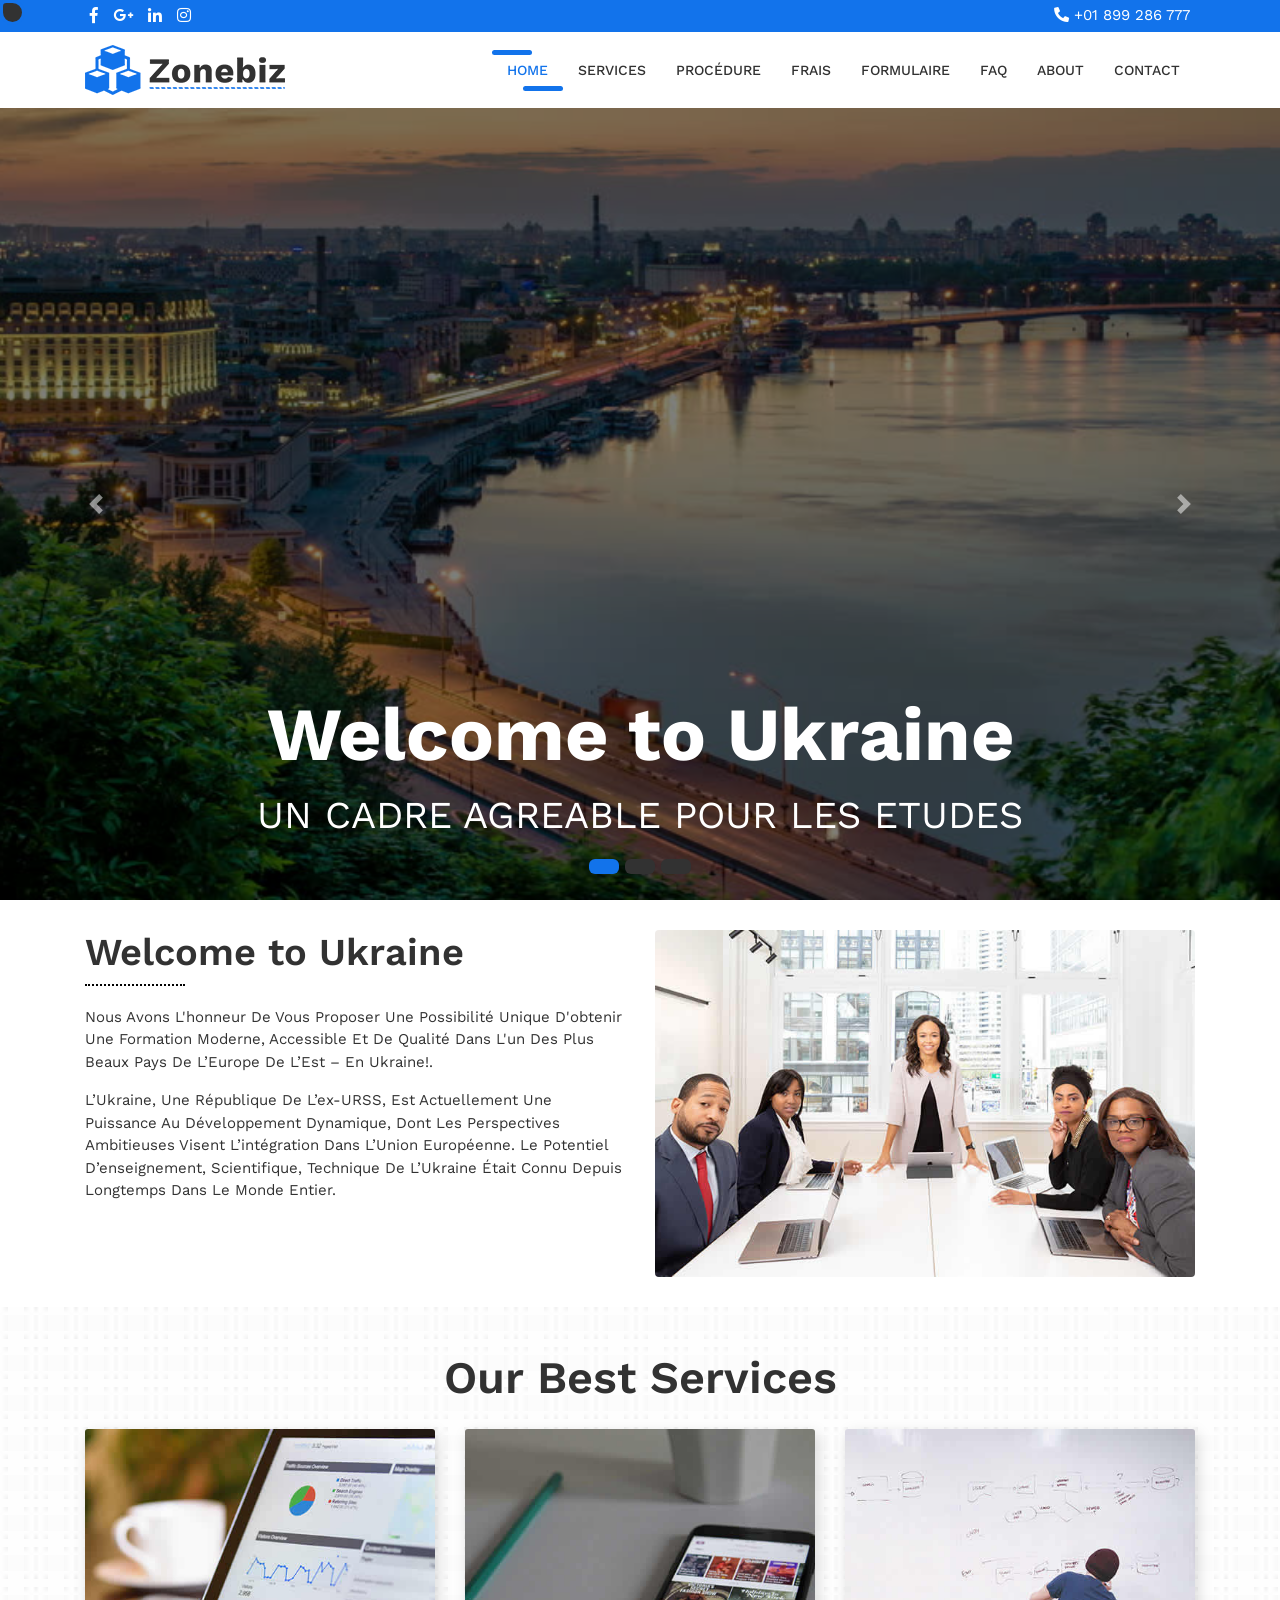
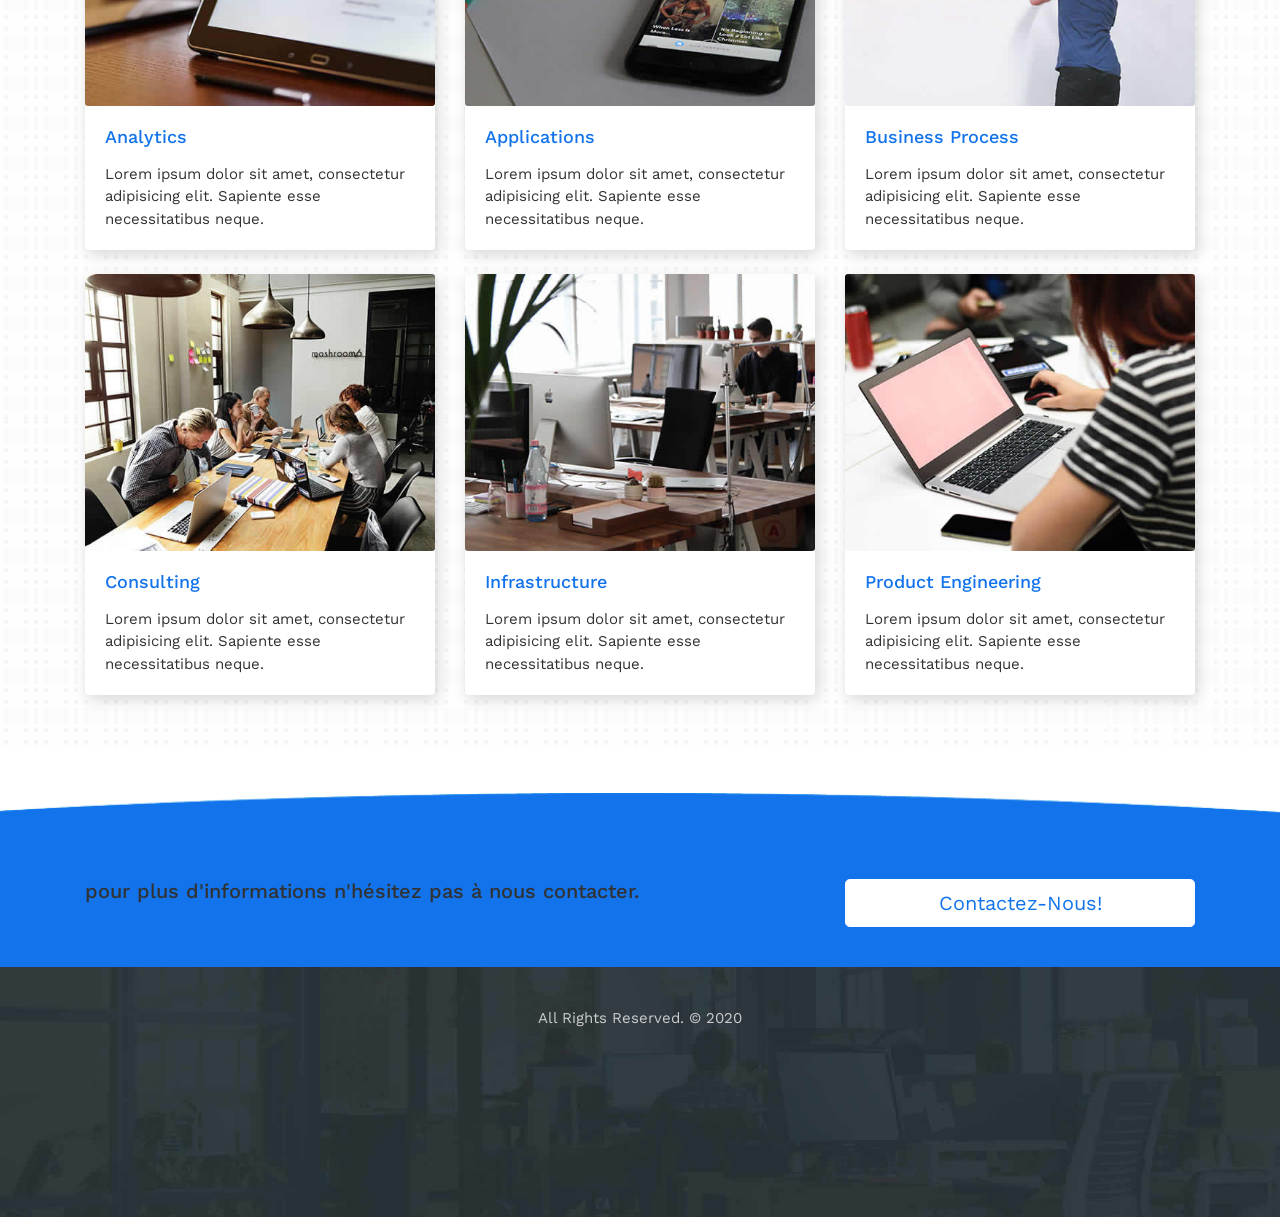
==== index.html @ cff64d3b "first commit" ====
<!DOCTYPE html>
<html lang="en">
<head>
	<meta charset="utf-8">
	<meta name="viewport" content="width=device-width, initial-scale=1, shrink-to-fit=no">
	<meta name="description" content="">
	<meta name="author" content="">
	<title>études en Ukraine</title>
	<!-- Bootstrap core CSS -->
	<link href="vendor/bootstrap/css/bootstrap.min.css" rel="stylesheet">
	<!-- Fontawesome CSS -->
	<link href="css/all.css" rel="stylesheet">
	<!-- Owl Carousel CSS -->
	<link href="css/owl.carousel.min.css" rel="stylesheet">
	<!-- Owl Carousel CSS -->
	<link href="css/jquery.fancybox.min.css" rel="stylesheet">
	<!-- Custom styles for this template -->
	<link href="css/style.css" rel="stylesheet">
</head>
<body>
<div class="wrapper-main">
	<!-- Top Bar -->
	<div class="top-bar">
		<div class="container">
			<div class="row">
				<div class="col-lg-6">
					<div class="social-media">
						<ul>
							<li><a href="#"><i class="fab fa-facebook-f"></i></a></li>
							<li><a href="#"><i class="fab fa-google-plus-g"></i></a></li>
							<li><a href="#"><i class="fab fa-linkedin-in"></i></a></li>
							<li><a href="#"><i class="fab fa-instagram"></i></a></li>
						</ul>
					</div>
				</div>
				<div class="col-lg-6">
					<div class="contact-details">
						<ul>
							<li><i class="fas fa-phone fa-rotate-90"></i> +01 899 286 777</li>
						</ul>
					</div>
				</div>
			</div>
		</div>
	</div>
    <!-- Navigation -->
    <nav class="navbar navbar-expand-lg navbar-dark bg-light top-nav">
        <div class="container">
            <a class="navbar-brand" href="index.html">
				<img src="images/logo.png" alt="logo" />
            </a>
            <button class="navbar-toggler navbar-toggler-right" type="button" data-toggle="collapse" data-target="#navbarResponsive" aria-controls="navbarResponsive" aria-expanded="false" aria-label="Toggle navigation">
				<span class="fas fa-bars"></span>
            </button>
            <div class="collapse navbar-collapse" id="navbarResponsive">
				<ul class="navbar-nav ml-auto">
					<li class="nav-item">
						<a class="nav-link active" href="index.html">Home</a>
					</li>
					
					<li class="nav-item">
						<a class="nav-link" href="services.html">Services</a>
					</li>

					     <li class="nav-item">
						<a class="nav-link" href="procedure.html">procédure</a>
					</li>
                      <li class="nav-item">
						<a class="nav-link" href="frais.html">frais</a>
					</li>
 


                    <li class="nav-item">
						<a class="nav-link" href="formulaire.html">formulaire</a>
					</li>
                    
					 <li class="nav-item">
						<a class="nav-link" href="faq.html">FAQ</a>
					</li>

					 <li class="nav-item">
						<a class="nav-link" href="about.html">About</a>
					</li>

					<li class="nav-item">
						<a class="nav-link" href="contact.php">Contact</a>
					</li>
				</ul>
            </div>
        </div>
    </nav>
	
    <header class="slider-main">
        <div id="carouselExampleIndicators" class="carousel slide carousel-fade" data-ride="carousel">
            <ol class="carousel-indicators">
               <li data-target="#carouselExampleIndicators" data-slide-to="0" class="active"></li>
               <li data-target="#carouselExampleIndicators" data-slide-to="1"></li>
               <li data-target="#carouselExampleIndicators" data-slide-to="2"></li>
            </ol>
            <div class="carousel-inner" role="listbox">
               <!-- Slide One - Set the background image for this slide in the line below -->
               <div class="carousel-item active" style="background-image: url('images/9.jpg')">
                  <div class="carousel-caption d-none d-md-block">
                     <h3>Welcome to Ukraine</h3>
                     <p>UN CADRE AGREABLE POUR LES ETUDES</p>
                  </div>
               </div>
               <!-- Slide Two - Set the background image for this slide in the line below -->
               <div class="carousel-item" style="background-image: url('images/10.png')">
                  <div class="carousel-caption d-none d-md-block">
                     <h3>Welcome to Ukraine</h3>
                     <p>UNE FORMATION DE QUALITE</p>
                  </div>
               </div>
               <!-- Slide Three - Set the background image for this slide in the line below -->
               <div class="carousel-item" style="background-image: url('images/11.jpg')">
                  <div class="carousel-caption d-none d-md-block">
                     <h3>Welcome to Ukraine</h3>
                     <p>REALISE TOU REVE!</p>
                  </div>
               </div>
            </div>
            <a class="carousel-control-prev" href="#carouselExampleIndicators" role="button" data-slide="prev">
				<span class="carousel-control-prev-icon" aria-hidden="true"></span>
				<span class="sr-only">Previous</span>
            </a>
            <a class="carousel-control-next" href="#carouselExampleIndicators" role="button" data-slide="next">
				<span class="carousel-control-next-icon" aria-hidden="true"></span>
				<span class="sr-only">Next</span>
            </a>
        </div>
    </header>
	
    <!-- Page Content -->
    <div class="container">        
        <!-- About Section -->
        <div class="about-main">
            <div class="row">
               <div class="col-lg-6">
                  <h2>Welcome to Ukraine</h2>
                  <p>Nous avons l'honneur de vous proposer une possibilité unique d'obtenir une formation moderne, accessible et de qualité dans l'un des plus beaux pays de l’Europe de l’Est – en Ukraine!.</p>
                  <p>L’Ukraine, une république de l’ex-URSS, est actuellement une puissance au développement dynamique, dont les perspectives ambitieuses visent l’intégration dans l’Union européenne. Le potentiel d’enseignement, scientifique, technique de l’Ukraine était connu depuis longtemps dans le monde entier.</p>
				  
               </div>
               <div class="col-lg-6">
                  <img class="img-fluid rounded" src="images/about-img.jpg" alt="" />
               </div>
            </div>
            <!-- /.row -->
        </div>
	</div>	
	
	<div class="services-bar">
		<div class="container">
			<h1 class="py-4">Our Best Services </h1>
			<!-- Services Section -->
			<div class="row">
			   <div class="col-lg-4 mb-4">
					<div class="card h-100">
						<div class="card-img">
							<img class="img-fluid" src="images/services-img-01.jpg" alt="" />
						</div>
						<div class="card-body">
							<h4 class="card-header"> Analytics </h4>
							<p class="card-text">Lorem ipsum dolor sit amet, consectetur adipisicing elit. Sapiente esse necessitatibus neque.</p>
						</div>
					</div>
			   </div>
			   <div class="col-lg-4 mb-4">
					<div class="card h-100">
						<div class="card-img">
							<img class="img-fluid" src="images/services-img-02.jpg" alt="" />
						</div>
						<div class="card-body">
							<h4 class="card-header"> Applications </h4>
							<p class="card-text">Lorem ipsum dolor sit amet, consectetur adipisicing elit. Sapiente esse necessitatibus neque.</p>
						</div>
					</div>
			   </div>
			   <div class="col-lg-4 mb-4">
					<div class="card h-100">
						<div class="card-img">
							<img class="img-fluid" src="images/services-img-03.jpg" alt="" />
						</div>
						<div class="card-body">
							<h4 class="card-header"> Business Process </h4>
							<p class="card-text">Lorem ipsum dolor sit amet, consectetur adipisicing elit. Sapiente esse necessitatibus neque.</p>
						</div>
					</div>
			   </div>
			   <div class="col-lg-4 mb-4">
					<div class="card h-100">
						<div class="card-img">
							<img class="img-fluid" src="images/services-img-04.jpg" alt="" />
						</div>
						<div class="card-body">
							<h4 class="card-header"> Consulting </h4>
							<p class="card-text">Lorem ipsum dolor sit amet, consectetur adipisicing elit. Sapiente esse necessitatibus neque.</p>
						</div>						
					</div>
			   </div>
			   <div class="col-lg-4 mb-4">
					<div class="card h-100">
						<div class="card-img">
							<img class="img-fluid" src="images/services-img-05.jpg" alt="" />
						</div>
						<div class="card-body">
							<h4 class="card-header"> Infrastructure </h4>
							<p class="card-text">Lorem ipsum dolor sit amet, consectetur adipisicing elit. Sapiente esse necessitatibus neque.</p>
						</div>						
					</div>
			   </div>
			   <div class="col-lg-4 mb-4">
					<div class="card h-100">
						<div class="card-img">
							<img class="img-fluid" src="images/services-img-06.jpg" alt="" />
						</div>
						<div class="card-body">
							<h4 class="card-header"> Product Engineering </h4>
							<p class="card-text">Lorem ipsum dolor sit amet, consectetur adipisicing elit. Sapiente esse necessitatibus neque.</p>
						</div>
					</div>
			   </div>
			</div>
			<!-- /.row -->
		</div>
	</div>
		
	
	
	<!-- Contact Us -->
	<div class="touch-line">
		<div class="container">
			<div class="row">
				<div class="col-md-8">
				   <h5>pour plus d'informations n'hésitez pas à nous contacter.</h5>
				</div>
				<div class="col-md-4">
				   <a class="btn btn-lg btn-secondary btn-block" href="contact.php"> Contactez-Nous! </a>
				</div>
			</div>
		</div>
	</div>
	
    <!-- /.container -->
    <!--footer starts from here-->
    <footer class="footer">
        <!--<div class="container bottom_border">
            <div class="row">
				<div class="col-lg-3 col-md-6 col-sm-6 col">
					<h5 class="headin5_amrc col_white_amrc pt2">About Us</h5>
					<p class="mb10">Lorem Ipsum is simply dummy text of the printing and typesetting industry. Lorem Ipsum has been the industry's standard dummy text ever since the 1500s</p>
					<ul class="footer-social">
						<li><a class="facebook hb-xs-margin" href="#"><span class="hb hb-xs spin hb-facebook"><i class="fab fa-facebook-f"></i></span></a></li>
						<li><a class="twitter hb-xs-margin" href="#"><span class="hb hb-xs spin hb-twitter"><i class="fab fa-twitter"></i></span></a></li>
						<li><a class="instagram hb-xs-margin" href="#"><span class="hb hb-xs spin hb-instagram"><i class="fab fa-instagram"></i></span></a></li>
						<li><a class="googleplus hb-xs-margin" href="#"><span class="hb hb-xs spin hb-google-plus"><i class="fab fa-google-plus-g"></i></span></a></li>
						<li><a class="dribbble hb-xs-margin" href="#"><span class="hb hb-xs spin hb-dribbble"><i class="fab fa-dribbble"></i></span></a></li>
					</ul>
				</div>	
				<div class="col-lg-3 col-md-6 col-sm-6">
					<h5 class="headin5_amrc col_white_amrc pt2">Quick links</h5>
					<ul class="footer_ul_amrc">
						<li><a href="#"><i class="fas fa-long-arrow-alt-right"></i>Default Version</a></li>
						<li><a href="#"><i class="fas fa-long-arrow-alt-right"></i>Boxed Version</a></li>
						<li><a href="#"><i class="fas fa-long-arrow-alt-right"></i>Our Team </a></li>
						<li><a href="#"><i class="fas fa-long-arrow-alt-right"></i>About Us</a></li>
						<li><a href="#"><i class="fas fa-long-arrow-alt-right"></i>Our Services</a></li>
						<li><a href="#"><i class="fas fa-long-arrow-alt-right"></i>Get In Touch</a></li>
					</ul>
				</div>
				<div class="col-lg-3 col-md-6 col-sm-6 col">
					<h5 class="headin5_amrc col_white_amrc pt2">Follow us</h5>
					<ul class="footer_ul2_amrc">
						<li>
							<a href="#"><i class="fab fa-twitter fleft padding-right"></i> </a>
							<p>Lorem Ipsum is simply dummy...<a href="#">https://www.lipsum.com/</a></p>
						</li>
						<li>
							<a href="#"><i class="fab fa-twitter fleft padding-right"></i> </a>
							<p>Lorem Ipsum is simply dummy...<a href="#">https://www.lipsum.com/</a></p>
						</li>
						<li>
							<a href="#"><i class="fab fa-twitter fleft padding-right"></i> </a>
							<p>Lorem Ipsum is simply dummy...<a href="#">https://www.lipsum.com/</a></p>
						</li>
					</ul>
				</div>
				<div class="col-lg-3 col-md-6 col-sm-6 ">
					<div class="news-box">
						<h5 class="headin5_amrc col_white_amrc pt2">Newsletter</h5>
						<p>Neque porro quisquam est qui dolorem ipsum quia dolor sit amet, consectetur, adipisci velit...</p>
						<form action="#">
							<div class="input-group">
								<input class="form-control" placeholder="Search for..." type="text">
								<span class="input-group-btn">
								  <button class="btn btn-secondary" type="button">Go!</button>
								</span>
							</div>
						</form>
					</div>
				</div>
			</div>
		</div>-->
        <div class="container">
            <p class="copyright text-center">All Rights Reserved. &copy; 2020 
			
            </p>
        </div>
    </footer>
</div>
	  
<!-- Bootstrap core JavaScript -->
<script src="vendor/jquery/jquery.min.js"></script>
<script src="vendor/bootstrap/js/bootstrap.bundle.min.js"></script>
<script src="js/imagesloaded.pkgd.min.js"></script>
<script src="js/isotope.pkgd.min.js"></script>
<script src="js/filter.js"></script>
<script src="js/jquery.appear.js"></script>
<script src="js/owl.carousel.min.js"></script>
<script src="js/jquery.fancybox.min.js"></script>
<script src="js/script.js"></script>
</body>
</html>
---- css/style.css ----
/*!
 *  Zonebiz - Business Consulting Bootstrap4 Responsive Template
 */

 
@import url('https://fonts.googleapis.com/css?family=Work+Sans:100,200,300,400,500,600,700,800,900');
 
body {
  padding: 0px;
  font-family: 'Work Sans', sans-serif;
  font-size: 15px;
  color: #323232;
}

@media (min-width: 992px) {
  body {
    padding-top: 0px;
  }
}

a.btn-primary{
	background-color: #1273eb;
	border-color: #1273eb;
}
a.btn-primary:hover{
	background-color: #323232;
	border-color: #323232;
}
button.btn-primary{
	background-color: #1273eb;
	border-color: #1273eb;
}
button.btn-primary:hover{
	background-color: #323232;
	border-color: #323232;
}

a.btn-secondary{
	background-color: #1273eb;
	border-color: #1273eb;
}
a.btn-secondary:hover{
	background-color: #323232;
	border-color: #323232;
}
button.btn-secondary{
	background-color: #1273eb;
	border-color: #1273eb;
}
button.btn-secondary:hover{
	background-color: #323232;
	border-color: #323232;
}
.mouse-pointer{
	background-color: #323232;
	position: absolute;
	color: white;
	width: 25px;
	height: 25px;
	border: 3px solid #1273eb;
	border-radius: 25px 50px 50px 50px/25px 50px 50px 50px;
	z-index: 999999;
	pointer-events: none;
	-webkit-transition: all 0.1s;
	-moz-transition: all 0.1s;
	-o-transition: all 0.1s;
	-ms-transition: all 0.1s;
	transition: all 0.1s;
}

.top-bar{
	background: #1273eb;
	padding: 4px 0px;
}
.social-media ul{
	list-style: none;
	margin: 0px;
	padding: 0px;
}
.social-media ul li{
	display: inline-block;
	padding: 0px 5px;
}
.social-media ul li a{
	font-size: 16px;
	color: #ffffff;
}
.social-media ul li a:hover{
	color: #323232;
}

.contact-details ul{
	list-style: none;
	margin: 0px;
	padding: 0px;
	float: right;
}
.contact-details ul li{
	display: inline-block;
	padding: 0px 5px;
	color: #ffffff;
}
.wrapper-main{
	position: relative;
	overflow: hidden;
}

.top-nav{
	background-color: #ffffff !important;
}
.navbar-expand-lg.top-nav .navbar-nav .nav-link{
	padding: 10px 15px;
	color: #323232;
	font-size: 14px;
	font-weight: 500;
	text-transform: uppercase;
	position: relative;
}
.navbar-expand-lg.top-nav .navbar-nav .nav-link i{
	font-size: 14px;
	float: right;
	margin-left: 5px;
}
.navbar-expand-lg.top-nav .navbar-nav .nav-link:hover{
	color: #1273eb;
	border-radius: 4.8px;
}
.navbar-expand-lg.top-nav .navbar-nav .nav-link.active{
	color: #1273eb;
}
.navbar-expand-lg.top-nav .navbar-nav .nav-link.active:before{
	content: "";
	position: absolute;
	width: 40px;
	background: #1273eb;
	height: 5px;
	top: 0px;
	left: 0px;
	border-radius: 6px;
}
.navbar-expand-lg.top-nav .navbar-nav .nav-link.active:after{
	content: "";
	position: absolute;
	width: 40px;
	background: #1273eb;
	height: 5px;
	bottom: 0px;
	right: 0px;
	border-radius: 6px;
}
.navbar-expand-lg.top-nav .navbar-nav .nav-link:before{
	content: "";
	position: absolute;
	width: 0px;
	background: #1273eb;
	height: 5px;
	top: 0px;
	left: 0px;
	border-radius: 6px;
	-webkit-transition: all 500ms ease;
	-ms-transition: all 500ms ease;
	-o-transition: all 500ms ease;
	-moz-transition: all 500ms ease;
	transition: all 500ms ease;
}
.navbar-expand-lg.top-nav .navbar-nav .nav-link:after{
	content: "";
	position: absolute;
	width: 0px;
	background: #1273eb;
	height: 5px;
	bottom: 0px;
	right: 0px;
	border-radius: 6px;
	-webkit-transition: all 500ms ease;
	-ms-transition: all 500ms ease;
	-o-transition: all 500ms ease;
	-moz-transition: all 500ms ease;
	transition: all 500ms ease;
}
.navbar-expand-lg.top-nav .navbar-nav .nav-link:hover:before{
	width: 40px;
	-webkit-transition: all 500ms ease;
	-ms-transition: all 500ms ease;
	-o-transition: all 500ms ease;
	-moz-transition: all 500ms ease;
	transition: all 500ms ease;
}
.navbar-expand-lg.top-nav .navbar-nav .nav-link:hover:after{
	width: 40px;
	-webkit-transition: all 500ms ease;
	-ms-transition: all 500ms ease;
	-o-transition: all 500ms ease;
	-moz-transition: all 500ms ease;
	transition: all 500ms ease;
}
.fixed-menu {
  position: fixed;
  opacity: 0;
  visibility: hidden;
  left: 0px;
  top: 0px;
  min-height: auto;
  width: 100%;
  padding: 0px 0px;
  background: #ffffff;
  z-index: 0;
  -webkit-box-shadow: 0px 13px 15px -12px rgba(35,35,35,0.15);
  box-shadow: 0px 13px 15px -12px rgba(35,35,35,0.15);
  transition: all 500ms ease;
  -moz-transition: all 500ms ease;
  -webkit-transition: all 500ms ease;
  -ms-transition: all 500ms ease;
  -o-transition: all 500ms ease;
  z-index: 999;
  opacity: 1;
  visibility: visible;
  -ms-animation-name: fadeInDown;
  -moz-animation-name: fadeInDown;
  -op-animation-name: fadeInDown;
  -webkit-animation-name: fadeInDown;
  animation-name: fadeInDown;
  -ms-animation-duration: 500ms;
  -moz-animation-duration: 500ms;
  -op-animation-duration: 500ms;
  -webkit-animation-duration: 500ms;
  animation-duration: 500ms;
  -ms-animation-timing-function: linear;
  -moz-animation-timing-function: linear;
  -op-animation-timing-function: linear;
  -webkit-animation-timing-function: linear;
  animation-timing-function: linear;
  -ms-animation-iteration-count: 1;
  -moz-animation-iteration-count: 1;
  -op-animation-iteration-count: 1;
  -webkit-animation-iteration-count: 1;
  animation-iteration-count: 1;
}
.dropdown-toggle::after{
	display: none;
}

.navbar-expand-lg.top-nav .navbar-nav .dropdown-menu{
	margin: 0px;
	box-shadow: 3px 5px 15px rgba(0,0,0, .15);
	border: none;
	padding: 20px;
}
.navbar-expand-lg.top-nav .navbar-nav .dropdown-menu .dropdown-item{
	font-size: 14px;
	padding: 0px;
	margin-bottom: 15px;
	font-weight: 300;
}
.navbar-expand-lg.top-nav .navbar-nav .dropdown-menu .dropdown-item:last-child{
	padding: 0px;
	margin: 0px;
}
.navbar-expand-lg.top-nav .navbar-nav .dropdown-menu .dropdown-item:hover{
	background: none;
	color: #1273eb;
}
.top-nav .navbar-toggler{
	color: #323232;
	border-color: #323232;
}
.top-nav .navbar-toggler:hover{
	color: #1273eb;
	border-color: #1273eb;
}


.slider-main .carousel ol li{
	height: 15px;
	border-radius: 6px;
	background: #323232;
}
.slider-main .carousel .carousel-indicators .active{
	background: #1273eb;
}
.slider-main .carousel .carousel-item .carousel-caption h3{
	font-size: 75px;
	font-weight: 700;
}
.slider-main .carousel .carousel-item .carousel-caption p{
	font-size: 38px;
}
.slider-main .carousel .carousel-inner .carousel-item:before{
	content: "";
	position: absolute;
	background: rgba(0,0,0,0.5);
	top: 0px;
	left: 0px;
	width: 100%;
	height: 100%;
}
.carousel-item {
  height: 88vh;
  min-height: 300px;
  background: no-repeat center center scroll;
  -webkit-background-size: cover;
  -moz-background-size: cover;
  -o-background-size: cover;
  background-size: cover;
}
.portfolio-item {
  margin-bottom: 30px;
}
.services-bar{
	padding: 20px 0px 30px 0px;
	background: url(../images/dott.jpg);
}
.services-bar h1{
	font-weight: 600;
	font-size: 45px;
	text-align: center;
	margin-bottom: 0px;
}
.services-bar .card{
	box-shadow: 3px 5px 15px rgba(0,0,0, .15);
	border: none;
}
.services-bar .card h4.card-header{
	background-color: transparent;
	color: #1273eb;
	font-size: 18px;
	font-weight: 500;
	border: none;
	padding: 0px;
	margin-bottom: 15px;
}
.services-bar .card .card-footer{
	background-color: #323232;
}
.about-main{
	padding: 30px 0px;
}
.about-main h2{
	font-size: 38px;
	font-weight: 600;
	margin-bottom: 20px;
	padding-bottom: 10px;
	position: relative;
}
.about-main h2:after{
	content: "";
	position: absolute;
	border-bottom: 2px dotted #000000;
	bottom: 0px;
	height: 2px;
	width: 100px;
	left: 0px;
}
.about-main h5{
	font-size: 18px;
}
.about-main p{
	font-size: 15px;
	text-transform: capitalize;
}
.about-main ul{
	padding-left: 20px;
}
.about-main ul li{
	position: relative;
	font-weight: 300;
	list-style: none;
	line-height: 29px;
	font-size: 15px;
}
.about-main ul li:before{
	content: "\f0da";
	font-family: 'Font Awesome 5 Free';
	font-weight: 900;	
	position: absolute;
	left: -15px;
	top: 0px;
	color: #1273eb;
}
.card-img img{
	width: 100%;
}
.portfolio-main{
	padding: 30px 0px;
}
.portfolio-main h2{
	font-weight: 600;
	font-size: 45px;
	margin-bottom: 20px;
	text-align: center;
}
.project-menu {
    margin-bottom: 30px;
}
.portfolio-main .card {
	border: none;
	border-radius: 10px;
	overflow: hidden;
}
.portfolio-main .card .card-body .card-title{
	margin-bottom: 0px;
}
.portfolio-main .card .card-body .card-title a{
	font-size: 20px;
	font-weight: 400;
	text-transform: capitalize;
	color: #ffffff;
	margin: 0;
}
.portfolio-main .card .card-body{
	position: absolute;
	background: #323232;
	padding: 0px 20px;
	height: 40px;
	transform: scale(0);
	transition-property: transform;
	transition-duration: 0.3s;
	transition-timing-function: ease-out;
	display: flex;
	align-items: center;
	vertical-align: center;
	-webkit-transition: all 0.5s;
	-moz-transition: all 0.5s;
	-o-transition: all 0.5s;
	-ms-transition: all 0.5s;
	transition: all 0.5s;
	left: 0;
	top: 0;
	bottom: 0;
	right: 0;
}
.portfolio-main .card:hover .card-body{
	transform: scale(1);
	top: 80%;
}
.card-img{
	overflow: hidden;
	position: relative;
}
.portfolio-item .card:hover .card-img .card-img-top{
	transform: scale3D(1.2, 1.2, 2);
	opacity: .5;
}
.card-img-top{
	transition: all 500ms linear 0s;
}
.overlay{
	background: rgba(18,115,235,0.5);
	position: absolute;
	bottom: -100%;
	width: 100%;
	height: 100%;
	left: 50%;
	transform: translateX(-50%);
	transition: all 0.3s;
}
.overlay i{
	font-size: 35px;
	position: absolute;
	top: 30%;
	left: 50%;
	transform: translateX(-50%);
	color: #ffffff;
}
.portfolio-main .card:hover .overlay{
	bottom: 0px;
}

.blog-slide h2{
	font-weight: 600;
	font-size: 45px;
	margin-bottom: 20px;
	text-align: center;
}

.post-slide{
    margin: 0 15px;
    background: #fff;
    border-bottom: 4px solid #1273eb;
}
.post-slide .post-header{
    padding: 15px 20px;
}
.post-slide .title{
    margin-bottom: 5px;
}
.post-slide .title a{
    font-size: 15px;
    color: #323232;    
    text-transform: capitalize;
    transition: all 0.4s ease 0s;
}
.post-slide .title a:hover{
    color: #fd6058;
    text-decoration: none;
}
.post-slide .post-bar{
    margin: 15px 0 0 0;
    padding: 0;
    list-style: none;
}
.post-slide .post-bar li{
    display: inline-block;
    margin-right: 20px;
    color: #1273eb;
}
.post-slide .post-bar li a{
    font-size: 15px;
    color: #808080;
    text-transform: capitalize;
}
.post-slide .post-bar li a:hover{
    text-decoration: none;
    color: #1273eb;
}
.post-slide .post-bar li img{
    width: 35px;
    height: 35px;
    border-radius: 50%;
}
.post-slide .post-bar li i,
.post-slide .post-bar li img{
    margin-right: 5px;
}
.post-slide .pic{
    overflow: hidden;
    position: relative;
}
.post-slide .pic:after{
    content: "";
    width: 100%;
    height: 100%;
    position: absolute;
    top: 0;
    left: 0;
    background: rgba(255,255,255,0);
    transition: all 0.9s ease 0s;
}
.post-slide:hover .pic:after{
    background: rgba(255,255,255,0.2);
}
.post-slide .pic img{
    width: 100%;
    height: auto;
    transform: rotate(0deg) scale(1,1);
    transition: all 0.6s ease-in-out 0s;
}
.post-slide:hover .pic img{
    transform: rotate(10deg) scale(1.5,1.5);
}
.post-slide .post-category{
    padding: 5px 15px;
    margin: 0;
    list-style: none;
    position: absolute;
    bottom: 0;
    left: 0;
    background: #1273eb;
    z-index: 1;
}
.post-slide .post-category li{
    display: inline-block;
    text-transform: uppercase;
}
.post-slide .post-category li:after{
    content: " ,";
    color: #fff;
}
.post-slide .post-category li:last-child:after{
    content: "";
}
.post-slide .post-category li a{
    color: #fff;
}
.post-slide .post-category li a:hover{
    text-decoration: none;
    color: #333;
}
.post-slide .post-description{
    font-size: 16px;
    color: #808080;
    padding: 15px;
}
@media only screen and (max-width: 480px) {
    .post-header .post-bar li{
        margin-right: 5px;
    }
}

.touch-line{
	padding: 40px 0px;
	background: #1273eb;
	position: relative;
	margin-top: 90px;
}
.touch-line:before{
	position: absolute;
	content: "";
	z-index: -1;
	left: 0;
	top: -46px;
	bottom: auto;
	right: auto;
	z-index: -1;
	width: 100%;
	height: 50px;
	background-size: cover;
	background-position: 50% 50%;
	background-image: url(../images/bg-bdr2.png);
}
.touch-line p{
	color: #ffffff;
	font-size: 15px;
}
.touch-line a.btn-secondary{
	background-color: #ffffff;
	border-color: #ffffff;
	color: #1273eb;
}
.footer { 
	width:100%; 
	background: url(../images/footer-bg.jpg) no-repeat center;
	background-size: cover;
	min-height:250px; 
	padding:10px 0px 25px 0px;
	}
.pt2 { 
	padding-top:40px ;
	margin-bottom:20px ;
	color: #ffffff;
	font-weight: 500;
	}
footer p { 
	font-size:15px; 
	color:#CCC; 
	padding-bottom:0px; 
	margin-bottom:8px;
	}
.mb10 { 
	padding-bottom:0px ;
	}
.footer_ul_amrc { 
	margin:0px ; 
	list-style-type:none ; 
	font-size:14px; 
	padding:0px 0px 10px 0px ; 
	}
.footer_ul_amrc li {
	padding:0px 0px 5px 0px;
	}
.footer_ul_amrc li a{ 
	color:#cccccc;
	font-size: 15px;
	font-weight: 400;
	}
.footer_ul_amrc li a i{
	margin-right: 5px;
}
.footer_ul_amrc li a:hover{ 
	color:#fff; 
	text-decoration:none;
	}
.footer_ul_amrc li .media-left{
	margin-right: 10px;
}
.footer_ul_amrc li .media-left img{
	max-width: 50px;
}
.footer_ul_amrc li .media-body p{
	font-size: 14px;
	font-weight: 500;
	color: #ffffff;
}
.footer_ul_amrc li .media-body span{
	color: #cccccc;
	font-size: 14px;
	font-weight: 400;
}
.fleft { 
	float:left;
	}
.padding-right { 
	padding-right:10px; 
	}
.footer_ul2_amrc {
	margin:0px; 
	list-style-type:none; 
	padding:0px;
	}
.footer_ul2_amrc li p { 
	display:table; 
	}
.footer_ul2_amrc li a:hover { 
	text-decoration:none;
	}
.footer_ul2_amrc li i { 
	margin-top:5px;
	}
.footer_ul2_amrc li a {
	color: #1273eb;
	font-size: 12px;
}
.bottom_border { 
	border-bottom:1px solid #323f45; 
	padding-bottom:20px;
	}
.foote_bottom_ul_amrc {
	list-style-type:none;
	padding:0px;
	display:table;
	margin-top: 10px;
	margin-right: auto;
	margin-bottom: 10px;
	margin-left: auto;
}
.foote_bottom_ul_amrc li { 
	display:inline;
	}
.foote_bottom_ul_amrc li a {
	color:#ffffff; 
	margin:0 12px;
	font-size: 16px;
	font-weight: 300;
	}
.footer-logo{
	padding: 20px 0px;
	text-align: center;
}
.copyright{
	margin-top: 30px;
}
.copyright a{
	color: #1273eb;
	text-decoration: underline;
}
.copyright a:hover{
	color: #ffffff;
	text-decoration: none;
}
.social_footer_ul { 
	display:table; 
	margin:15px auto 0 auto; 
	list-style-type:none;
	padding: 0;	
	}
.social_footer_ul li { 
	padding-left:20px; 
	padding-top:10px; 
	float:left; 
	}
.social_footer_ul li a { 
	color:#CCC; 
	border:2px solid #CCC; 
	padding:8px;
	border-radius:50%;
	}
.social_footer_ul li i {  
	width:20px; 
	height:20px; 
	text-align:center;
	}
.social_footer_ul li a:hover {
	color: #1273eb; 
	border:2px solid #1273eb; 
}

.footer-social{
	margin: 0px;
	padding: 0px;
	list-style: none;
}
.footer-social li{
	display: inline-block;
}

/*-- button --*/

.hb {
	display: inline-block;
	position:relative;
	text-align: center; /*  Default text align center */
	z-index: 0;
}

.hb:before,
.hb:after {
	position: absolute;
	content: "";  
	left: -1px;
	top: 0;
	z-index: -1;
}

.hb:before {
	-webkit-transform: rotate(60deg);
	-moz-transform: rotate(60deg);
	-ms-transform: rotate(60deg);
	-o-transform: rotate(60deg);
	transform: rotate(60deg);
}

.hb:after {
	-webkit-transform: rotate(-60deg);
	-moz-transform: rotate(-60deg);
	-ms-transform: rotate(-60deg);
	-o-transform: rotate(-60deg);
	transform: rotate(-60deg);
}

.hb i {
	z-index: 9;
	-webkit-transition: all .25s ease;
	   -moz-transition: all .25s ease;
	    -ms-transition: all .25s ease;
	     -o-transition: all .25s ease;
	        transition: all .25s ease;
}


.hb,
.hb:before,
.hb:after { 
	 box-sizing: border-box;

	 /* default transition time is set .25s = 250 millisecond  
	 Uncomment following if you want to set transition on hexagon color change */ 

	 -webkit-transition: all .25s ease;
	   -moz-transition: all .25s ease;
	    -ms-transition: all .25s ease;
	     -o-transition: all .25s ease;
	        transition: all .25s ease;
}

.hb-xs-margin {
    margin: 5px;
    display: inline-block;
    overflow: hidden;
}	
.hb-xs {
    line-height: 18.5px;
    font-size: 18.5px;
    margin: 9.5px 0;
}
.hb-xs, .hb-xs::after, .hb-xs::before {
    height: 18.5px;
    width: 32px;
}
.spin,
.spin-icon i {
	-webkit-transition: -webkid-transform .25s  ease;
	   -moz-transition: -moz-transform .25s  ease;
	    -ms-transition: -ms-transform .25s  ease;
	     -o-transition: -o-transform .25s  ease;
	        transition: transform .25s  ease;
}

.spin-icon:hover i,
.spin:hover {
	-webkit-transform:rotate(360deg);
	   -moz-transform:rotate(360deg);
	    -ms-transform:rotate(360deg);
	     -o-transform:rotate(360deg);
			transform:rotate(360deg);	
}

.hb:hover,
.hb:hover:before,
.hb:hover:after {
	background: transparent;  
	border-left:1px solid #2ecc71;
	border-right:1px solid #2ecc71;  
	color: #2ecc71; /* Default hover font color */
}

.hb-facebook,
.hb-facebook:before,
.hb-facebook:after {
	background: #3B5998;
	border-color: #3B5998;
	color: #ffffff;
}
.hb-facebook:hover,
.hb-facebook:hover:before,
.hb-facebook:hover:after {
	background: transparent;
	border-color: #3B5998;
	color: #3B5998;
}

/* Facebook inverts */
.hb-facebook-inv,
.hb-facebook-inv:after,
.hb-facebook-inv:before {
	color: #3B5998;   
	border-color: #3B5998;
	background: transparent;
}
.hb-facebook-inv:hover,
.hb-facebook-inv:hover:after,
.hb-facebook-inv:hover:before {
	background: #3B5998; 
	border-color: #3B5998;
	color: #ffffff;  
}

.hb-twitter,
.hb-twitter:before,
.hb-twitter:after  {
	background: #55ACEE;
	border-color: #55ACEE;
	color: #ffffff;
}

.hb-twitter:hover,
.hb-twitter:hover:before,
.hb-twitter:hover:after   {
	background: transparent;
	border-color: #55ACEE;
	color: #55ACEE;
}

/* Twitter inverts */
.hb-twitter-inv,
.hb-twitter-inv:after,
.hb-twitter-inv:before {
	background: transparent;
	border-color: #55ACEE;
	color: #55ACEE;
}
.hb-twitter-inv:hover,
.hb-twitter-inv:hover:after,
.hb-twitter-inv:hover:before {
	background: #55ACEE;
	border-color: #55ACEE;
	color: #ffffff;
}


.hb-instagram,
.hb-instagram:before,
.hb-instagram:after  {
	background: #e1306c;
	border-color: #e1306c;
	color: #ffffff;
}

.hb-instagram:hover,
.hb-instagram:hover:before,
.hb-instagram:hover:after   {
	background: transparent;
	border-color: #e1306c;
	color: #e1306c;
}

/* Twitter inverts */
.hb-instagram-inv,
.hb-instagram-inv:after,
.hb-instagram-inv:before {
	background: transparent;
	border-color: #e1306c;
	color: #e1306c;
}
.hb-instagram-inv:hover,
.hb-instagram-inv:hover:after,
.hb-instagram-inv:hover:before {
	background: #e1306c;
	border-color: #e1306c;
	color: #ffffff;
}


.hb-google-plus,
.hb-google-plus:before,
.hb-google-plus:after {
	background: #db514f;
	border-color: #db514f;
	color: #ffffff;
}
.hb-google-plus:hover,
.hb-google-plus:hover:before,
.hb-google-plus:hover:after {
	background:transparent;
	border-color: #db514f;
	color: #db514f;
}
 
/* google-plus inverts */
.hb-google-plus-inv,
.hb-google-plus-inv:after,
.hb-google-plus-inv:before {
	background:transparent;
	border-color: #db514f;
	color: #db514f;
}
.hb-google-plus-inv:hover,
.hb-google-plus-inv:hover:after,
.hb-google-plus-inv:hover:before {
	background: #db514f;
	border-color: #db514f;
	color: #ffffff;
}


.hb-dribbble,
.hb-dribbble:before,
.hb-dribbble:after {
	background: #ea4c89;
	border-color: #ea4c89;
	color: #ffffff;
}
 
.hb-dribbble:hover,
.hb-dribbble:hover:before, 
.hb-dribbble:hover:after {
	background:transparent;
	border-color: #ea4c89;
	color: #ea4c89;
}

/* dribbble inverts */
.hb-dribbble-inv, 
.hb-dribbble-inv:after,
.hb-dribbble-inv:before {
	background:transparent;
	border-color: #ea4c89;
	color: #ea4c89;
}
.hb-dribbble-inv:hover,
.hb-dribbble-inv:hover:after,
.hb-dribbble-inv:hover:before {
	background: #ea4c89;
	border-color: #ea4c89;
	color: #ffffff;
}

.news-box p{
	line-height: 24px;
	margin-bottom: 30px;
}



/* ---- All Pages CSS ---- */

.full-title{
	padding: 100px 0px 0px 0px;
	background: url(../images/all-title-bg.jpg) no-repeat center;
	position: relative;
}
.full-title:before{
	content: "";
	background: rgba(0,0,0,0.5);
	top: 0px;
	left: 0px;
	position: absolute;
	width: 100%;
	height: 100%;
}
.full-title h1{
	position: relative;
	color: #ffffff;
	font-size: 38px;
	text-align: center;
}
.full-title h1 small{
	float: right;
	padding: 15px 0px;
	font-size: 14px;
}
.breadcrumb-main{
	position: relative;
	max-width: 400px;
	margin: 0 auto;
	text-align: center;
}
.breadcrumb-main .breadcrumb{
	background: #1273eb;
	border-radius: 100px 100px 0px 0px;
	display: block;
}
.breadcrumb-main .breadcrumb li a{
	color: #ffffff;
	font-size: 15px;
}
.breadcrumb-main .breadcrumb li{
	color: #323232;
	display: inline-block;
	font-size: 15px;
}
.breadcrumb-main .breadcrumb-item + .breadcrumb-item::before{
	color: #323232;
}

.about-inner{
	padding: 30px 0px;
}
.left-ab h3{
	font-size: 38px;
	font-weight: 600;
	margin-bottom: 20px;
	padding-bottom: 10px;
	position: relative;
}
.left-ab p{
	font-size: 15px;
}
.left-ab ul{
	padding-left: 20px;
}
.left-ab ul li {
    position: relative;
    font-weight: 300;
    list-style: none;
    line-height: 29px;
    font-size: 15px;
}
.left-ab ul li::before {
    content: "\f105";
    font-family: 'Font Awesome 5 Free';
    font-weight: 900;
    position: absolute;
    left: -15px;
    top: 0px;
    color: #1273eb;
}

.team-members-box{
	padding: 30px 0px;
}
.team-members-box .card{
	box-shadow: 3px 5px 15px rgba(0,0,0, .15);
	border: none;	
}
.team-members-box h2{
	font-weight: 600;
	font-size: 45px;
	margin-bottom: 20px;
	text-align: center;
}
.our-team{
    text-align: center;
    position: relative;
}
.our-team img{
    width: 100%;
    height: auto;
}
.our-team .team-content{
    width: 100%;
    height: auto;
    background: #323232;
    padding: 27px 0;
    border-left: 5px solid #1273eb;
	border-right: 5px solid #1273eb;
    box-shadow: 0 15px 25px 0 rgba(3,7,15,0.1);
    position: absolute;
    bottom: 0;
    right: 0;
    transition: all 0.5s ease 0s;
}
.our-team:hover .team-content{
    background: #1273eb;
}
.our-team .title{
    font-size: 20px;
    font-weight: 700;
    color: #ffffff;
    text-transform: capitalize;
    margin: 0;
    transition: all 0.5s ease 0s;
}
.our-team:hover .title{
    color: #ffffff;
    margin-bottom: 10px;
}
.our-team .post{
    display: block;
    font-size: 15px;
    font-style: italic;
    color: #323232;
    text-transform: capitalize;
    height: 0;
    opacity: 0;
    transform: scale(0);
    transition: all 0.5s ease 0s;
}
.our-team:hover .post{
    height: 30px;
    opacity: 1;
    transform: scale(1);
}
.our-team .social{
    list-style: none;
    padding: 0;
    margin: 0;
    width: 100%;
    position: absolute;
    bottom: 0;
    left: 0;
    opacity: 0;
    transform: translateY(-60%);
    transition: all 0.5s ease 0s;
}
.our-team:hover .social{
    transform: translateY(50%);
    opacity: 1;
}
.our-team .social li{
    display: inline-block;
}
.our-team .social li a{
    display: block;
    width: 40px;
    height: 40px;
    border-radius: 50%;
    background: #323232;
    font-size: 17px;
    font-weight: 700;
    line-height:40px;
    color: #ffffff;
    transition: all 0.5s ease 0s;
}
.our-team .social li a:hover{
    color: #ffffff;
	background: #1273eb;
}
@media only screen and (max-width: 990px){
    .our-team{ margin-bottom: 0px; }
	
}

.customers-box{
	padding: 30px 0px;
}
.customers-box h2{
	font-weight: 600;
	font-size: 45px;
	margin-bottom: 20px;
	text-align: center;
}
.customers-box .mb-4{
	text-align: center;
}

.portfolio-col{
	padding: 30px 0px;
}
.portfolio-item .card{
	border: none;
}
.portfolio-item .card .card-body{
	box-shadow: 3px 5px 15px rgba(0,0,0, .15);
}
.portfolio-item .card .card-body h4{
	margin-bottom: 12px;
}
.portfolio-item .card .card-body h4 a{
	color: #323232;
	text-decoration: none;
	font-size: 22px;
	text-transform: capitalize;
}
.portfolio-item .card .card-body p{
	margin-bottom: 0px;
}
.hover-box{
	position: relative;
	overflow: hidden;
}
.dot-full{
	background: #1273eb;
	width: 40px;
	height: 40px;
	position: absolute;
	top: -5px;
	right: -5px;
	border-radius: 50px;
	transition: all 0.5s ease 0s;
}
.dot-full i{
	color: #ffffff;
	font-size: 30px;
	width: 80px;
	height: 80px;
	background: #323232;
	text-align: center;
	line-height: 80px;
	border-radius: 50px;
	opacity: 0;
}
.portfolio-item .card:hover .dot-full{
	background: rgba(18,115,235,0.5);
	width: 100%;
	height: 100%;
	border-radius: 0px;
	top: 0px;
	right: 0px;
	display: flex;
	-webkit-box-pack: center;
	-webkit-justify-content: center;
	-ms-flex-pack: center;
	justify-content: center;
	-webkit-box-align: center;
	-webkit-align-items: center;
	-ms-flex-align: center;
	align-items: center;
}
.portfolio-item .card:hover .dot-full i{
	opacity: 1;
}


.item-pro{
	padding: 30px 0px;
}
.item-pro h3{
	font-size: 20px;
	font-weight: 600;
}
.item-pro ul{
	padding-left: 0px;
}
.item-pro ul li{
	display: -webkit-box;
	display: -webkit-flex;
	display: -ms-flexbox;
	display: flex;
	line-height: 30px;
}
.item-pro ul li span{
	-webkit-box-flex: 1;
	-webkit-flex: 1;
	-ms-flex: 1;
	flex: 1;
}


.project-inner h3{
	font-size: 20px;
	font-weight: 500;
	margin-bottom: 30px;
}
.pagination_bar .pagination .page-item .page-link{
	font-size: 20px;
	background: #323232;
	border: 1px solid #323232;
	color: #ffffff;
	width: 35px;
	text-align: center;
}
.pagination_bar .pagination .page-item .page-link:hover{
	background: #1273eb;
}
.portfolio-item h4.card-title a{
	font-size: 20px;
	font-weight: 500;
	margin-bottom: 20px;
	color: #323232;
}
.related-projects{
	padding: 30px 0px; 
}
.related-projects h3{
	font-weight: 600;
	font-size: 24px;
	margin: 0px;
	margin-bottom: 20px;
}
.blog-main{
	padding: 30px 0px;
}
.by-post{
	margin-bottom: 12px;
}
.blog-entries .card{
	box-shadow: 3px 5px 15px rgba(0,0,0, .15);
	border: none;
}
.blog-entries .card .card-body h2.card-title{
	font-size: 22px;
	font-weight: 500;
}
.blog-entries .card .card-footer{
	background-color: #323232;
}
.blog-entries .card .card-footer.text-muted{
	color: #ffffff !important;
}
.blog-entries .card .card-footer a{
	color: #1273eb;
}
.blog-right-side .card{
	box-shadow: 3px 5px 15px rgba(0,0,0, .15);
	border: none;
}
.blog-right-side .card h5.card-header{
	background-color: #323232;
	color: #ffffff;
	font-size: 20px;
	font-weight: 400;
}
.blog-right-side .card .card-body ul li{
	margin-bottom: 2px;
}
.blog-right-side .card .card-body ul li a{
	border-radius: 4.8px;
	padding: 6px;
	background: #323232;
	color: #ffffff;
	display: inline-block;
}
.blog-main .blockquote{
	border-left: 3px solid #1273eb;
	padding-left: 20px;
}
.blog-main .blockquote p{
	font-style: italic;
	font-size: 20px;
}

.pagination_bar_arrow .pagination .page-item .page-link{
	font-size: 20px;
	background: #323232;
	border: 1px solid #323232;
	color: #ffffff;
	width: 120px;
	text-align: center;
}
.pagination_bar_arrow .pagination .page-item .page-link:hover{
	background: #1273eb;
}
.faq-main{
	padding: 30px 0px;
	margin: 30px 0px;
}
.faq-main h2{
	font-weight: 600;
	font-size: 45px;
	text-align: center;
	margin-bottom: 15px;
}
#accordionExample .accordion-single{
	border-radius: 0px;
	border: none;
	position: relative;
	margin-bottom: 15px;
}
#accordionExample  .accordion-single .card-header{
	background-color: transparent;
	padding: 0px;
	border: none;
}
#accordionExample  .accordion-single .card-header h5 button{
	color: #202428;
	display: block;
	position: relative;
	padding: 10px 30px 10px 60px;
	font-size: 18px;
	text-transform: capitalize;
	width: 100%;
	text-align: left;
	border: none;
	font-weight: 600;
}
#accordionExample  .accordion-single .card-header h5 button:hover{
	color: #1273eb;
	text-decoration: none;
}
#accordionExample  .accordion-single h5 button[aria-expanded="false"]::before {
    content: "\f105";
	font-family: "Font Awesome 5 Free";
	font-weight: 900;
	width: 40px;
	height: 47px;
	line-height: 47px;
	background: #1273eb;
	border: 1px solid #1273eb;
	border-radius: 3px;
	font-size: 24px;
	color: #000000;
	text-align: center;
	position: absolute;
	top: 0;
	left: 0;
	transition: all 0.3s ease 0s;
}
#accordionExample  .accordion-single h5 button[aria-expanded="true"]::before{
    content: "\f107";
	font-family: "Font Awesome 5 Free";
	font-weight: 900;
	width: 40px;
	height: 47px;
	line-height: 47px;
	background: #1273eb;
	border: 1px solid #1273eb;
	border-radius: 3px;
	font-size: 24px;
	color: #ffffff;
	text-align: center;
	position: absolute;
	top: 0;
	left: 0;
	transition: all 0.3s ease 0s;
}
#accordionExample .accordion-single:before {
    content: "";
    display: block;
    width: 1px;
    height: 100%;
    border: 1px dashed #1273eb;
    position: absolute;
    top: 25px;
    left: 18px;
}
#accordionExample .accordion-single .card-body{
	padding: 10px 30px 10px 30px;
	margin-left: 40px;
	background: #fff;
	border-top: none;
	font-size: 15px;
	color: #6f6f6f;
	line-height: 28px;
	letter-spacing: 1px;
}

.error-contents{
	padding: 30px 0px;
	max-width: 980px;
	margin: 0 auto;
	text-align: center;
}
.error-contents{}
.pricing-box{
	padding: 30px 0px;
}
.bg-01{
	background: url(../images/pricing-bg-01.jpg) no-repeat center;
	background-size: cover;
}
.bg-02{
	background: url(../images/pricing-bg-02.jpg) no-repeat center;
	background-size: cover;
}
.bg-03{
	background: url(../images/pricing-bg-03.jpg) no-repeat center;
	background-size: cover;
}
.pricing-box .card:hover .card-header{
	background: none;
}
.pricing-box .card{
	position: relative;
	overflow: hidden;
	-webkit-box-shadow: 0 5px 30px rgba(105,106,119,.1);
	box-shadow: 0 5px 30px rgba(105,106,119,.1);
	border: none;
}

.pricing-box .card .card-header{
	padding: 80px 15px;
	text-align: center;
	background: #323232;
	color: #ffffff;
}
.pricing-box .card:hover .card-header{
	color: #323232;
}
.pricing-box .card:hover .list-group-item{
	background-color: rgba(225,225,225,0.5);
}
.most_popular{
	position: absolute;
	top: 32px;
	font-size: 12px;
	text-align: center;
	width: 181px;
	padding: 4px 0;
	right: -36px;
	transform: rotate(40deg);
	background-color: #1273eb;
	color: #323232;
}


.contact-main{
	padding: 30px 0px;
}
.contact-left h3{
	font-weight: 600;
	font-size: 24px;
	margin-bottom: 20px;
}
.contact-right h3{
	font-weight: 600;
	font-size: 24px;
	margin-bottom: 20px;
}
.contact-right p abbr{
	font-weight: bold;
	font-size: 18px;
}

.help-block ul{
	margin: 0px;
	padding: 0px;
	list-style: none;
	background: red;
	color: #fff;
	padding: 0px 15px;
}

.map-main{
	
}


@media (min-width:768px) and (max-width:991px){
	.navbar-expand-lg.top-nav .navbar-nav .nav-link.dropdown-toggle::after{
		position: absolute;
		top: 18px;
		right: 6px;
	}
	.top-bar{
		display: none;
	}
	.navbar-expand-lg.top-nav .navbar-nav .nav-link.active::before{
		display: none;
	}
	.navbar-expand-lg.top-nav .navbar-nav .nav-link.active::after{
		display: none;
	}
	.navbar-expand-lg.top-nav .navbar-nav .nav-link::before{
		display: none;
	}
	.navbar-expand-lg.top-nav .navbar-nav .nav-link::after{
		display: none;
	}
	.item-pro ul li{
		font-size: 14px;
	}
}

@media screen and (max-width:767px){
	.navbar-expand-lg.top-nav .navbar-nav .nav-link.dropdown-toggle::after{
		position: absolute;
		top: 18px;
		right: 6px;
	}
	.portfolio-main h2{
		text-align: center;
	}
	.customers-box{
		text-align: center;
	}
	.team-members-box h2{
		text-align: center;
	}
	.services-bar h1{
		text-align: center;
	}
	.social_footer_ul li{
		padding-left: 10px;
		padding-right: 10px;
	}
	.faq-main{
		padding: 20px 15px;
	}
	.accordion-single .card-header h5 a{
		font-size: 14px;
	}
	.top-bar{
		display: none;
	}
	.navbar-expand-lg.top-nav .navbar-nav .nav-link.active::before{
		display: none;
	}
	.navbar-expand-lg.top-nav .navbar-nav .nav-link.active::after{
		display: none;
	}
	.navbar-expand-lg.top-nav .navbar-nav .nav-link::before{
		display: none;
	}
	.navbar-expand-lg.top-nav .navbar-nav .nav-link::after{
		display: none;
	}
}

@media (min-width:320px) and (max-width:575.98px){
	.navbar-expand-lg.top-nav .navbar-nav .nav-link.dropdown-toggle::after{
		position: absolute;
		top: 18px;
		right: 6px;
	}
	.portfolio-main h2{
		text-align: center;
		font-size: 26px;
	}
	.customers-box{
		text-align: center;
	}
	.team-members-box h2{
		text-align: center;
		font-size: 26px;
	}
	.services-bar h1{
		text-align: center;
		font-size: 26px;
	}
	.social_footer_ul li{
		padding-left: 10px;
		padding-right: 10px;
	}
	.faq-main{
		padding: 20px 15px;
	}
	.accordion-single .card-header h5 a{
		font-size: 14px;
	}
	.top-bar{
		display: none;
	}
	.navbar-expand-lg.top-nav .navbar-nav .nav-link.active::before{
		display: none;
	}
	.navbar-expand-lg.top-nav .navbar-nav .nav-link.active::after{
		display: none;
	}
	.navbar-expand-lg.top-nav .navbar-nav .nav-link::before{
		display: none;
	}
	.navbar-expand-lg.top-nav .navbar-nav .nav-link::after{
		display: none;
	}
	.about-main h2{
		font-size: 26px;
	}
	.project-menu button{
		margin-bottom: 5px;
	}
	.blog-slide h2{
		font-size: 26px;
	}
	.left-ab h3{
		font-size: 26px;
	}
	.customers-box h2{
		font-size: 26px;
	}
	.faq-main h2{
		font-size: 26px;
	}
	#accordionExample .accordion-single .card-header h5 button{
		white-space: inherit;
		font-size: 14px;
	}
}
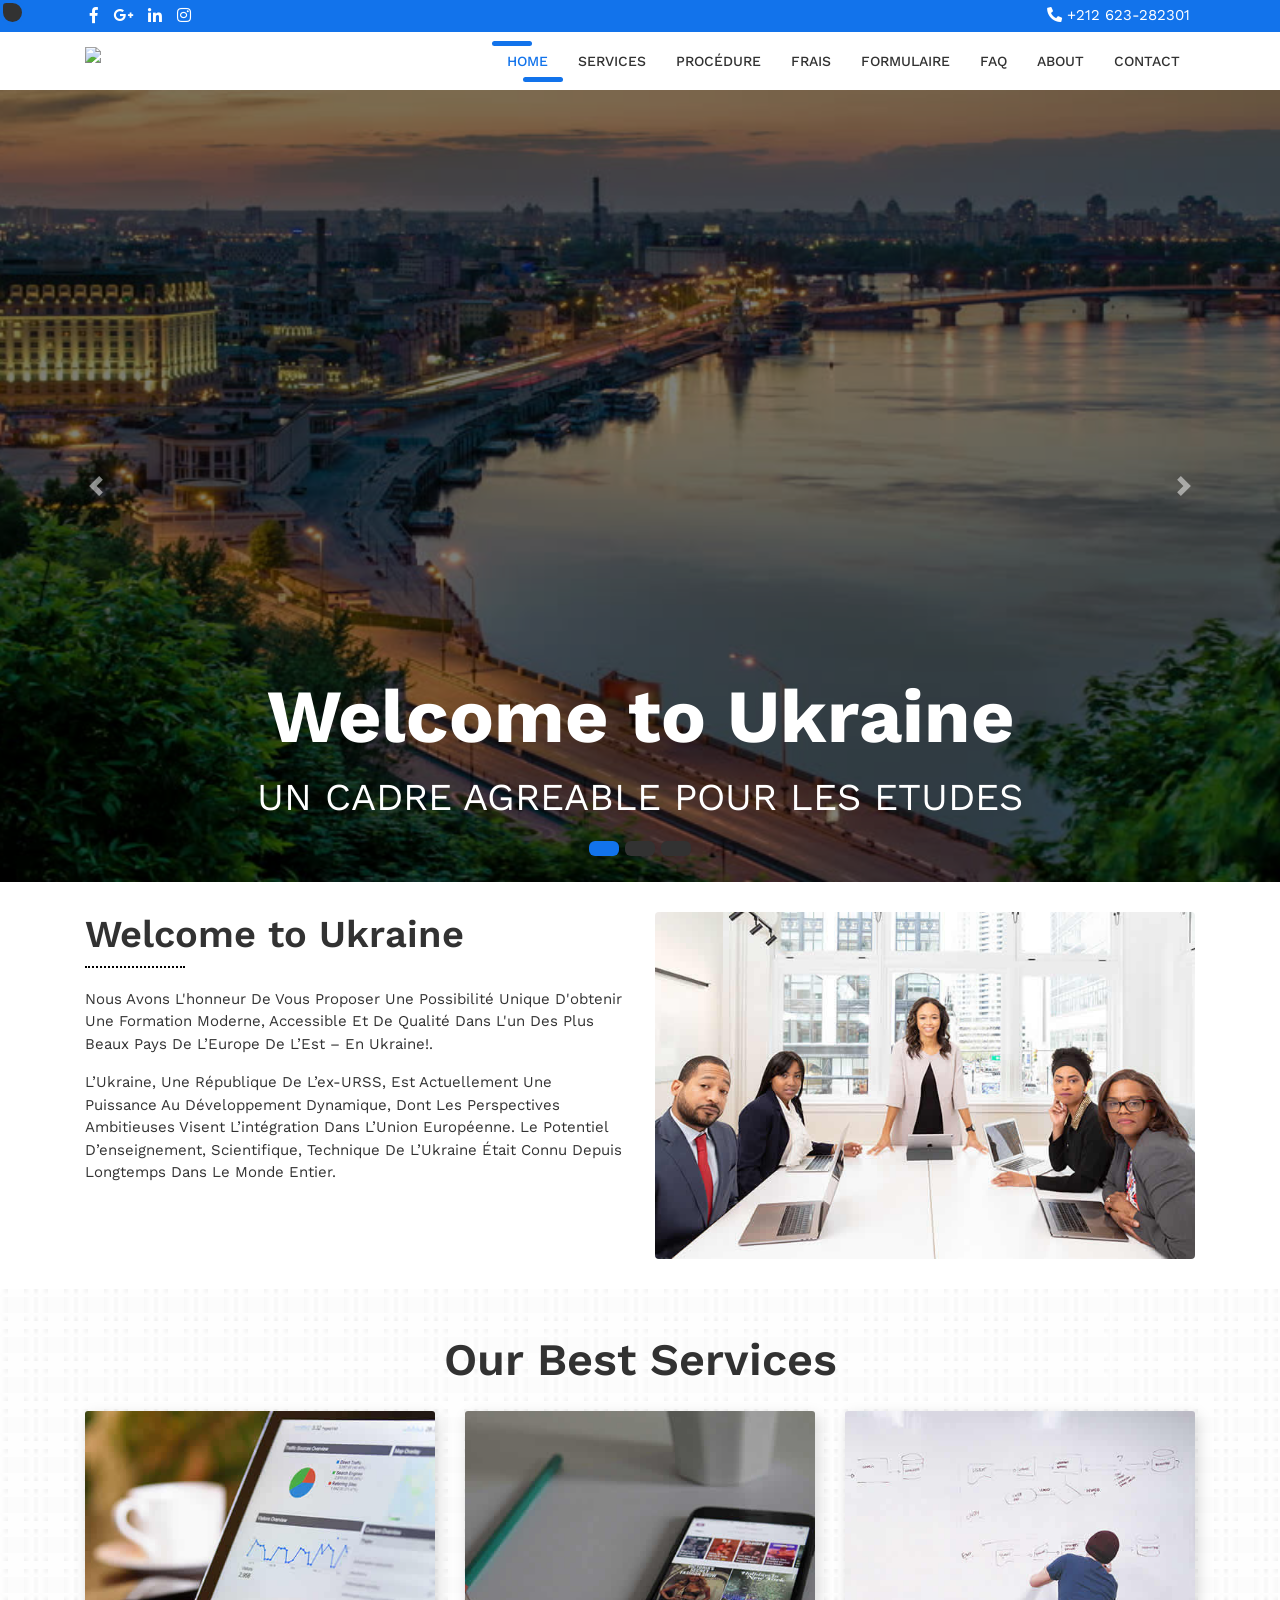
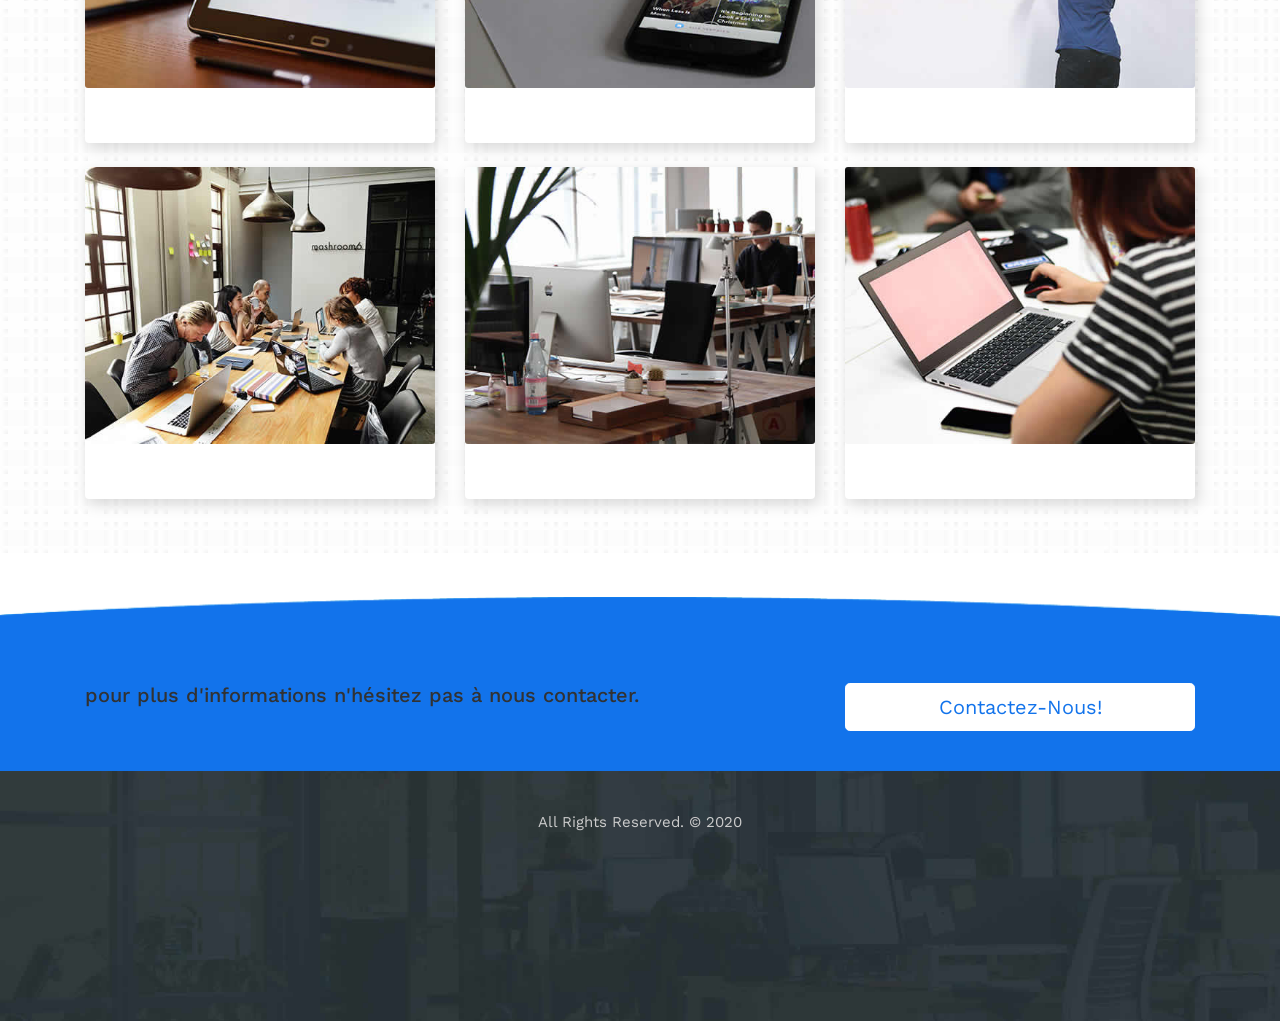
==== commit 2063ec6f: "first commit" ====
--- a/index.html
+++ b/index.html
@@ -36,7 +36,7 @@
 				<div class="col-lg-6">
 					<div class="contact-details">
 						<ul>
-							<li><i class="fas fa-phone fa-rotate-90"></i> +01 899 286 777</li>
+							<li><i class="fas fa-phone fa-rotate-90"></i> +212 623-282301</li>
 						</ul>
 					</div>
 				</div>
@@ -47,7 +47,7 @@
     <nav class="navbar navbar-expand-lg navbar-dark bg-light top-nav">
         <div class="container">
             <a class="navbar-brand" href="index.html">
-				<img src="images/logo.png" alt="logo" />
+				<img src="" alt="logo" />
             </a>
             <button class="navbar-toggler navbar-toggler-right" type="button" data-toggle="collapse" data-target="#navbarResponsive" aria-controls="navbarResponsive" aria-expanded="false" aria-label="Toggle navigation">
 				<span class="fas fa-bars"></span>
@@ -162,8 +162,8 @@
 							<img class="img-fluid" src="images/services-img-01.jpg" alt="" />
 						</div>
 						<div class="card-body">
-							<h4 class="card-header"> Analytics </h4>
-							<p class="card-text">Lorem ipsum dolor sit amet, consectetur adipisicing elit. Sapiente esse necessitatibus neque.</p>
+							<h4 class="card-header"> </h4>
+							<p class="card-text"></p>
 						</div>
 					</div>
 			   </div>
@@ -173,8 +173,8 @@
 							<img class="img-fluid" src="images/services-img-02.jpg" alt="" />
 						</div>
 						<div class="card-body">
-							<h4 class="card-header"> Applications </h4>
-							<p class="card-text">Lorem ipsum dolor sit amet, consectetur adipisicing elit. Sapiente esse necessitatibus neque.</p>
+							<h4 class="card-header">  </h4>
+							<p class="card-text"></p>
 						</div>
 					</div>
 			   </div>
@@ -184,8 +184,8 @@
 							<img class="img-fluid" src="images/services-img-03.jpg" alt="" />
 						</div>
 						<div class="card-body">
-							<h4 class="card-header"> Business Process </h4>
-							<p class="card-text">Lorem ipsum dolor sit amet, consectetur adipisicing elit. Sapiente esse necessitatibus neque.</p>
+							<h4 class="card-header"> </h4>
+							<p class="card-text"></p>
 						</div>
 					</div>
 			   </div>
@@ -195,8 +195,8 @@
 							<img class="img-fluid" src="images/services-img-04.jpg" alt="" />
 						</div>
 						<div class="card-body">
-							<h4 class="card-header"> Consulting </h4>
-							<p class="card-text">Lorem ipsum dolor sit amet, consectetur adipisicing elit. Sapiente esse necessitatibus neque.</p>
+							<h4 class="card-header">  </h4>
+							<p class="card-text"></p>
 						</div>						
 					</div>
 			   </div>
@@ -206,8 +206,8 @@
 							<img class="img-fluid" src="images/services-img-05.jpg" alt="" />
 						</div>
 						<div class="card-body">
-							<h4 class="card-header"> Infrastructure </h4>
-							<p class="card-text">Lorem ipsum dolor sit amet, consectetur adipisicing elit. Sapiente esse necessitatibus neque.</p>
+							<h4 class="card-header">  </h4>
+							<p class="card-text"></p>
 						</div>						
 					</div>
 			   </div>
@@ -217,8 +217,8 @@
 							<img class="img-fluid" src="images/services-img-06.jpg" alt="" />
 						</div>
 						<div class="card-body">
-							<h4 class="card-header"> Product Engineering </h4>
-							<p class="card-text">Lorem ipsum dolor sit amet, consectetur adipisicing elit. Sapiente esse necessitatibus neque.</p>
+							<h4 class="card-header">  </h4>
+							<p class="card-text"></p>
 						</div>
 					</div>
 			   </div>
